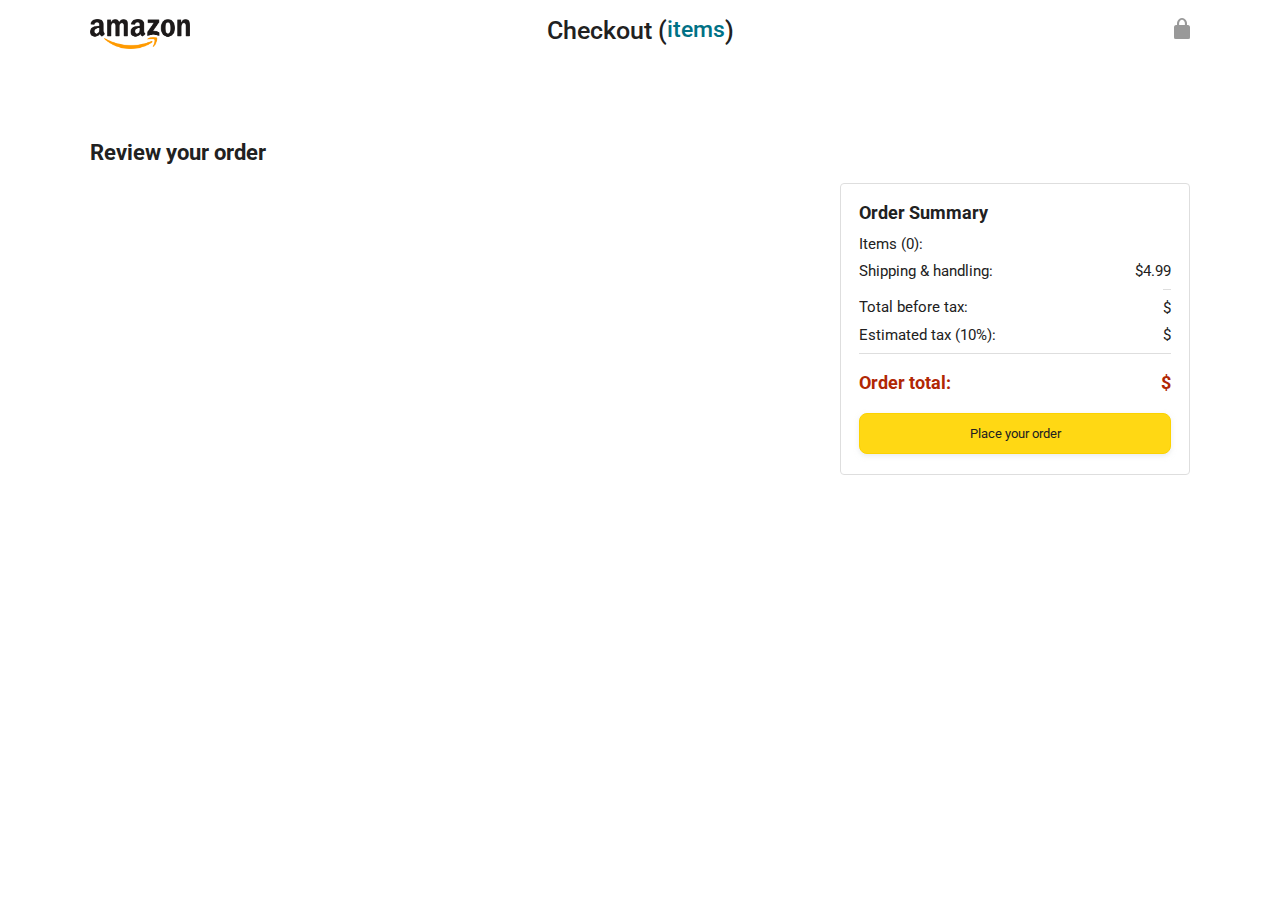
==== checkout.html @ cf8fdd13 "amazon" ====
<!DOCTYPE html>
<html>
  <head>
    <title>Checkout</title>

    <!-- This code is needed for responsive design to work.
      (Responsive design = make the website look good on
      smaller screen sizes like a phone or a tablet). -->
    <meta name="viewport" content="width=device-width, initial-scale=1">

    <!-- Load a font called Roboto from Google Fonts. -->
    <link rel="preconnect" href="https://fonts.googleapis.com">
    <link rel="preconnect" href="https://fonts.gstatic.com" crossorigin>
    <link href="https://fonts.googleapis.com/css2?family=Roboto:wght@400;500;700&display=swap" rel="stylesheet">

    <!-- Here are the CSS files for this page. -->
    <link rel="stylesheet" href="styles/shared/general.css">
    <link rel="stylesheet" href="styles/pages/checkout/checkout-header.css">
    <link rel="stylesheet" href="styles/pages/checkout/checkout.css">
  
    <!-- This is the site logo-->
    <link rel="icon" type="image/png" href="images/amazon-mobile-logo-white.png">
  </head>
  <body>
    <div class="checkout-header">
      <div class="header-content">
        <div class="checkout-header-left-section">
          <a href="amazon.html">
            <img class="amazon-logo" src="images/amazon-logo.png">
            <img class="amazon-mobile-logo" src="images/amazon-mobile-logo.png">
          </a>
        </div>

        <div class="checkout-header-middle-section">
          Checkout (<a class="return-to-home-link"
            href="amazon.html"><span class="js-return-to-home-link-number"></span> items</a>)
        </div>

        <div class="checkout-header-right-section">
          <img src="images/icons/checkout-lock-icon.png">
        </div>
      </div>
    </div>

    <div class="main">
      <div class="page-title">Review your order</div>

      <div class="checkout-grid">
        <div class="js-order-summary order-summary">
          
        </div>

        <div class="payment-summary">
          <div class="payment-summary-title">
            Order Summary
          </div>
          
          <div class="payment-summary-row">
            <div>Items (<span class="js-return-to-home-link-number">0</span>):</div>
            <div class="payment-summary-money js-payment-summary-money"></div>
          </div>

          <div class="payment-summary-row">
            <div>Shipping &amp; handling:</div>
            <div class="payment-summary-money ">$<span class="js-payment-summary-money-shipping">4.99</span></div>
          </div>

          <div class="payment-summary-row subtotal-row">
            <div>Total before tax:</div>
            <div class="payment-summary-money">$<span class="js-payment-summary-money-befor-tax"></span></div>
          </div>

          <div class="payment-summary-row">
            <div>Estimated tax (10%):</div>
            <div class="payment-summary-money">$<span class="js-payment-summary-money-tax"></span></div>
          </div>

          <div class="payment-summary-row total-row">
            <div>Order total:</div>
            <div class="payment-summary-money">$<span class="js-payment-summary-total-money"></span></div>
          </div>

          <button class="place-order-button button-primary">
            Place your order
          </button>
        </div>
      </div>
    </div>
    <script type="module" src="scripts/chechout.js"></script>
  </body>
</html>
---- styles/shared/general.css ----
body {
  font-family: Roboto, Arial;
  color: rgb(33, 33, 33);
  /* The <body> element has a default margin of 8px
     on all sides. This removes the default margins. */
  margin: 0;
}

/* <p> elements have a default margin on the top
   and bottom. This removes the default margins. */
p {
  margin: 0;
}

button {
  cursor: pointer;
}

select {
  cursor: pointer;
}

input, select, button {
  font-family: Roboto, Arial;
}

.button-primary {
  color: rgb(33, 33, 33);
  background-color: rgb(255, 216, 20);
  border: 1px solid rgb(252, 210, 0);
  border-radius: 8px;
  cursor: pointer;
  box-shadow: 0 2px 5px rgba(213, 217, 217, 0.5);
}

.button-primary:hover {
  background-color: rgb(247, 202, 0);
  border: 1px solid rgb(242, 194, 0);
}

.button-primary:active {
  background: rgb(255, 216, 20);
  border-color: rgb(252, 210, 0);
  box-shadow: none;
}

.button-secondary {
  color: rgb(33, 33, 33);
  background: white;
  border: 1px solid rgb(213, 217, 217);
  border-radius: 8px;
  cursor: pointer;
  box-shadow: 0 2px 5px rgba(213, 217, 217, 0.5);
}

.button-secondary:hover {
  background-color: rgb(247, 250, 250);
}

.button-secondary:active {
  background-color: rgb(237, 253, 255);
  box-shadow: none;
}

.limit-text-to-2-lines {
  display: -webkit-box;
  -webkit-line-clamp: 2;
  -webkit-box-orient: vertical;
  overflow: hidden;
}

.link-primary {
  color: rgb(1, 124, 182);
  cursor: pointer;
}

.link-primary:hover {
  color: rgb(196, 80, 0);
}

/* Styles for dropdown selectors. */
select {
  color: rgb(33, 33, 33);
  background-color: rgb(240, 240, 240);
  border: 1px solid rgb(213, 217, 217);
  border-radius: 8px;
  padding: 3px 5px;
  font-size: 15px;
  cursor: pointer;
  box-shadow: 0 2px 5px rgba(213, 217, 217, 0.5);
}

select:focus,
input:focus {
  outline: 2px solid rgb(255, 153, 0);
}
---- styles/pages/checkout/checkout-header.css ----
.checkout-header {
  height: 60px;
  padding-left: 30px;
  padding-right: 30px;
  background-color: white;

  display: flex;
  justify-content: center;

  position: fixed;
  top: 0;
  left: 0;
  right: 0;
  z-index: 1000;
}

.header-content {
  width: 100%;
  max-width: 1100px;

  display: flex;
  align-items: center;
}

.checkout-header-left-section {
  width: 150px;
}

.amazon-logo {
  width: 100px;
  margin-top: 12px;
}

.amazon-mobile-logo {
  display: none;
}

/* @media is used to create responsive design (making the
   website look good on any screen size). This @media
   means when the screen width is 575px or less, different
   styles (inside the {...}) will be applied. */
@media (max-width: 575px) {
  .checkout-header-left-section {
    width: auto;
  }

  .amazon-logo {
    display: none;
  }

  .amazon-mobile-logo {
    display: inline-block;
    height: 35px;
    margin-top: 5px;
  }
}

.checkout-header-middle-section {
  flex: 1;
  flex-shrink: 0;
  text-align: center;

  font-size: 25px;
  font-weight: 500;

  display: flex;
  justify-content: center;
}

.return-to-home-link {
  color: rgb(0, 113, 133);
  font-size: 23px;
  text-decoration: none;
  cursor: pointer;
}

@media (max-width: 1000px) {
  .checkout-header-middle-section {
    font-size: 20px;
    margin-right: 60px;
  }

  .return-to-home-link {
    font-size: 18px;
  }
}

@media (max-width: 575px) {
  .checkout-header-middle-section {
    margin-right: 5px;
  }
}

.checkout-header-right-section {
  text-align: right;
  width: 150px;
}

@media (max-width: 1000px) {
  .checkout-header-right-section {
    width: auto;
  }
}
---- styles/pages/checkout/checkout.css ----
.main {
  max-width: 1100px;
  padding-left: 30px;
  padding-right: 30px;
  margin-top: 140px;
  margin-bottom: 100px;
  margin-left: auto;
  margin-right: auto;
}

.page-title {
  font-weight: 700;
  font-size: 22px;
  margin-bottom: 18px;
}

.checkout-grid {
  display: grid;
  grid-template-columns: 1fr 350px;
  column-gap: 12px;
  align-items: start;
}

@media (max-width: 1000px) {
  .main {
    max-width: 500px;
  }

  .checkout-grid {
    grid-template-columns: 1fr;
  }
}

.cart-item-container,
.payment-summary {
  border: 1px solid rgb(222, 222, 222);
  border-radius: 4px;
  padding: 18px;
}

.cart-item-container {
  margin-bottom: 12px;
}

.payment-summary {
  padding-bottom: 5px;
}

@media (max-width: 1000px) {
  .payment-summary {
    grid-row: 1;
    margin-bottom: 12px;
  }
}

.delivery-date {
  color: rgb(0, 118, 0);
  font-weight: 700;
  font-size: 19px;
  margin-top: 5px;
  margin-bottom: 22px;
}

.cart-item-details-grid {
  display: grid;
  grid-template-columns: 100px 1fr 1fr;
  column-gap: 25px;
}

@media (max-width: 1000px) {
  .cart-item-details-grid {
    grid-template-columns: 100px 1fr;
    row-gap: 30px;
  }
}

.product-image {
  max-width: 100%;
  max-height: 120px;
  margin-left: auto;
  margin-right: auto;
}

.product-name {
  font-weight: 700;
  margin-bottom: 8px;
}

.product-price {
  color: rgb(177, 39, 4);
  font-weight: 700;
  margin-bottom: 5px;
}

.product-quantity .link-primary {
  margin-left: 3px;
}

@media (max-width: 1000px) {
  .delivery-options {
    grid-column: 1 / span 2;
  }
}

.delivery-options-title {
  font-weight: 700;
  margin-bottom: 10px;
}

.delivery-option {
  display: grid;
  grid-template-columns: 24px 1fr;
  margin-bottom: 12px;
  cursor: pointer;
}

.delivery-option-input {
  margin-left: 0px;
  cursor: pointer;
}

.delivery-option-date {
  color: rgb(0, 118, 0);
  font-weight: 500;
  margin-bottom: 3px;
}

.delivery-option-price {
  color: rgb(120, 120, 120);
  font-size: 15px;
}

.payment-summary-title {
  font-weight: 700;
  font-size: 18px;
  margin-bottom: 12px;
}

.payment-summary-row {
  display: grid;
  grid-template-columns: 1fr auto;

  font-size: 15px;
  margin-bottom: 9px;
}

.payment-summary-money {
  text-align: right;
}

.subtotal-row .payment-summary-money {
  border-top: 1px solid rgb(222, 222, 222);
}

.subtotal-row div {
  padding-top: 9px;
}

.total-row {
  color: rgb(177, 39, 4);
  font-weight: 700;
  font-size: 18px;

  border-top: 1px solid rgb(222, 222, 222);
  padding-top: 18px;
}

.place-order-button {
  width: 100%;
  padding-top: 12px;
  padding-bottom: 12px;
  border-radius: 8px;

  margin-top: 11px;
  margin-bottom: 15px;
}

.update-quantity-conteaner{
  display: none;
}

.display-inline-block{
  display: inline-block!important;
}

.display-none{
  display: none!important;
}

.update-quantity-input{
  width: 50px;
  font-size: 16px;
}
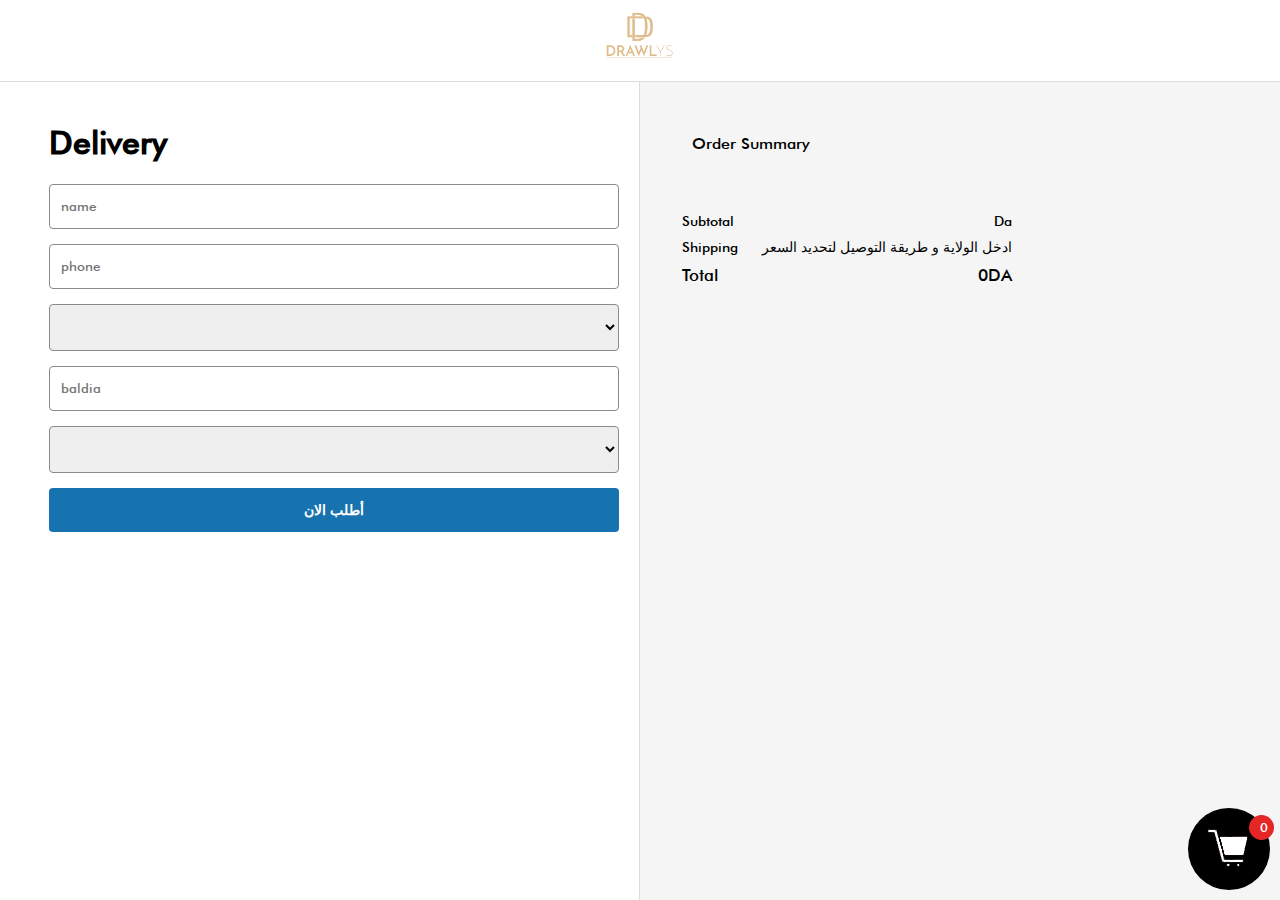
==== commit b26dd9e8: "all" ====
--- a/checkout.html
+++ b/checkout.html
@@ -1,91 +1,154 @@
 <!DOCTYPE html>
-<html>
-  <head>
-    <title>Checkout</title>
+<html lang="en">
+<head>
+    <link rel="icon" href="assets/logo.jpg">
+    <link rel="stylesheet" href="styles/shared/cart.css">
+    <link rel="stylesheet" href="styles/shared/general.css">
+    <link rel="stylesheet" href="styles/pages/checkout.css">
+    <meta charset="UTF-8">
+    <meta name="viewport" content="width=device-width, initial-scale=1.0">
+    <title>Document</title>
+</head>
+<body>
+    <div class="cart-button-container">
+        <img class="cart-shopping-bag" src="assets/shopping-bag.png" alt="">
+        <span class="cart-button-quntity-number">0</span>
+    </div>
+    
+    <div class="cart-container ">
+        <div class="cart-header">
+            <h2 class="cart-header-quntity">Cart • 0</h2>
+            <button class="cart-off">X</button>
+        </div>
+        <div class="cart-items">
+            <p class="empty-cart">Your cart is empty</p>
+        </div>
+        <a href="checkout.html"><button class="cart-checkout">Checkout • <span class="checkout-price"></span>DA</button></a>
+    </div>
+    <header>
+        <a href="index.html" class="logo-container"><img src="assets/logo.png" class="logo"></a>
+    </header>
+    <main>
+        
+        <section class="form-section">
+            <div class="form-container">
+                <h1>Delivery</h1>
+                <form action="https://script.google.com/macros/s/AKfycbx5KHqiTdwZDQXsAPIERz-yDW-9LGSFnc5_4_NzIgcHY_NtJ5ZWkBydAbQ4GpGnpg8/exec" method="post">
+                    <input required class="name"  placeholder="name" name="name" type="text">
+                    <input required class="phone"  placeholder="phone" name="phone" type="text">
+                    <select required class="wilaya"  name="wilaya" class="wilaya" >
+                        <option selected hidden >الولاية</option>
+                        <option value="Adrar">	Adrar</option>
+                        <option value="Chlef">Chlef</option>
+                        <option value="Laghouat">	Laghouat</option>
+                        <option value="Oum El Bouaghi">Oum El Bouaghi</option>
+                        <option value="Batna">Batna</option>
+                        <option value="Béjaïa">Béjaïa</option>
+                        <option value="Biskra">Biskra</option>
+                        <option value="Béchar">Béchar</option>
+                        <option value="Blida">Blida</option>
+                        <option value="Bouira">Bouira</option>
+                        <option value="Tamanrasset">Tamanrasset</option>
+                        <option value="Tébessa">Tébessa</option>
+                        <option value="Tlemcen">Tlemcen</option>
+                        <option value="Tiaret">Tiaret</option>
+                        <option value="Tizi Ouzou	">Tizi Ouzou	</option>
+                        <option value="Alger">Alger</option>
+                        <option value="Djelfa">Djelfa</option>
+                        <option value="Jijel">Jijel</option>
+                        <option value="Sétif">Sétif</option>
+                        <option value="Saïda">Saïda</option>
+                        <option value="Skikda">Skikda</option>
+                        <option value="Sidi Bel Abbès">Sidi Bel Abbès</option>
+                        <option value="Annaba">Annaba</option>
+                        <option value="Guelma">Guelma</option>
+                        <option value="Constantine">Constantine</option>
+                        <option value="Médéa">Médéa</option>
+                        <option value="Mostaganem">	Mostaganem</option>
+                        <option value="M'Sila">	M'Sila</option>
+                        <option value="Mascara">	Mascara</option>
+                        <option value="Ouargla">Ouargla</option>
+                        <option value="Oran">	Oran</option>
+                        <option value="El Bayadh	">El Bayadh	</option>
+                        <option value="Illizi">Illizi</option>
+                        <option value="Bordj Bou Arreridj">Bordj Bou Arreridj</option>
+                        <option value="Boumerdès">Boumerdès</option>
+                        <option value="El Tarf">El Tarf</option>
+                        <option value="Tindouf">Tindouf</option>
+                        <option value="Tissemsilt">Tissemsilt</option>
+                        <option value="El Oued">	El Oued</option>
+                        <option value="Khenchela">	Khenchela</option>
+                        <option value="Souk Ahras">	Souk Ahras</option>
+                        <option value="Tipaza">	Tipaza</option>
+                        <option value="Mila">	Mila</option>
+                        <option value="Aïn Defla">	Aïn Defla</option>
+                        <option value="Naâma">Naâma</option>
+                        <option value="Aïn Témouchent">Aïn Témouchent</option>
+                        <option value="Ghardaïa">Ghardaïa</option>
+                        <option value="Relizane">Relizane</option>
+                        <option value="Timimoun">Timimoun</option>
+                        <option value="Ouled Djellal">Ouled Djellal</option>
+                        <option value="Beni Abbes">Beni Abbes</option>
+                        <option value="In Salah">	In Salah</option>
+                        <option value="Touggourt">Touggourt</option>
+                        <option value="El M'Ghair">	El M'Ghair</option>
+                        <option value="El Meniaa">	El Meniaa</option>
+                    </select>
+                    <input required class="baldia"  placeholder="baldia" name="baldia" type="text">
+                    <select required class="shippingmethod" name="shippingmethod" class="shippingmethod" >
+                        <option selected hidden >طريقة التوصيل</option>
+                        <option value="بيت">بيت</option>
+                        <option value="مكتب">مكتب</option>
+                    </select>
+                    <div class="hidden-inputs">
+                       
+                        <input required  name="totalPrice" id="totalPrice" type="hidden">
+                    </div>
+                    
+                    <button type="submit" class="submit-button">أطلب الان</button>
+                </form>
+            </div>
+        </section>
+        <section class="order-details-section">
+            <div class="order-details-container">
+                <div class="order-summary-title">Order Summary</div>
 
-    <!-- This code is needed for responsive design to work.
-      (Responsive design = make the website look good on
-      smaller screen sizes like a phone or a tablet). -->
-    <meta name="viewport" content="width=device-width, initial-scale=1">
+                <div class="product-items-container">
+                </div>
+    
+                <div class="order-price-cintainer">
+    
+                    <div class="nospasing subtotal prcie-c">
+                        <div class="nospasing subtotal-text">Subtotal</div>
+                        <div class="nospasing subtotal-price">
+                            <span class="nospasing js-subtotal-price" ></span>Da
+                        </div>
+                    </div>
+    
+                    <div class="nospasing shipping prcie-c">
+                        <div class="nospasing shipping-text">Shipping</div>
+                        <div class="nospasing shipping-price">
+                            <span class="nospasing js-shipping-price">ادخل الولاية و طريقة التوصيل لتحديد السعر</span>
+                            <span class="shipping-da"></span>
+                        </div>
+                    </div>
+    
+                    <div class="nospasing total prcie-c">
+                        <div class="nospasing total-text">Total</div>
+                        <div class="nospasing total-price">
+                            <span class="js-total-price total-price"></span>DA
+                        </div>
+                    </div>
+    
+                </div>
+            </div>
 
-    <!-- Load a font called Roboto from Google Fonts. -->
-    <link rel="preconnect" href="https://fonts.googleapis.com">
-    <link rel="preconnect" href="https://fonts.gstatic.com" crossorigin>
-    <link href="https://fonts.googleapis.com/css2?family=Roboto:wght@400;500;700&display=swap" rel="stylesheet">
+        </section>
+    </main>
 
-    <!-- Here are the CSS files for this page. -->
-    <link rel="stylesheet" href="styles/shared/general.css">
-    <link rel="stylesheet" href="styles/pages/checkout/checkout-header.css">
-    <link rel="stylesheet" href="styles/pages/checkout/checkout.css">
-  
-    <!-- This is the site logo-->
-    <link rel="icon" type="image/png" href="images/amazon-mobile-logo-white.png">
-  </head>
-  <body>
-    <div class="checkout-header">
-      <div class="header-content">
-        <div class="checkout-header-left-section">
-          <a href="amazon.html">
-            <img class="amazon-logo" src="images/amazon-logo.png">
-            <img class="amazon-mobile-logo" src="images/amazon-mobile-logo.png">
-          </a>
-        </div>
 
-        <div class="checkout-header-middle-section">
-          Checkout (<a class="return-to-home-link"
-            href="amazon.html"><span class="js-return-to-home-link-number"></span> items</a>)
-        </div>
 
-        <div class="checkout-header-right-section">
-          <img src="images/icons/checkout-lock-icon.png">
-        </div>
-      </div>
-    </div>
-
-    <div class="main">
-      <div class="page-title">Review your order</div>
-
-      <div class="checkout-grid">
-        <div class="js-order-summary order-summary">
-          
-        </div>
-
-        <div class="payment-summary">
-          <div class="payment-summary-title">
-            Order Summary
-          </div>
-          
-          <div class="payment-summary-row">
-            <div>Items (<span class="js-return-to-home-link-number">0</span>):</div>
-            <div class="payment-summary-money js-payment-summary-money"></div>
-          </div>
-
-          <div class="payment-summary-row">
-            <div>Shipping &amp; handling:</div>
-            <div class="payment-summary-money ">$<span class="js-payment-summary-money-shipping">4.99</span></div>
-          </div>
-
-          <div class="payment-summary-row subtotal-row">
-            <div>Total before tax:</div>
-            <div class="payment-summary-money">$<span class="js-payment-summary-money-befor-tax"></span></div>
-          </div>
-
-          <div class="payment-summary-row">
-            <div>Estimated tax (10%):</div>
-            <div class="payment-summary-money">$<span class="js-payment-summary-money-tax"></span></div>
-          </div>
-
-          <div class="payment-summary-row total-row">
-            <div>Order total:</div>
-            <div class="payment-summary-money">$<span class="js-payment-summary-total-money"></span></div>
-          </div>
-
-          <button class="place-order-button button-primary">
-            Place your order
-          </button>
-        </div>
-      </div>
-    </div>
-    <script type="module" src="scripts/chechout.js"></script>
-  </body>
-</html>
+    <script type="module" src="scripts/checkout.js"></script>
+    <script type="module" src="scripts/cart.js"></script>
+</body>
+</html>--- a/styles/shared/cart.css
+++ b/styles/shared/cart.css
@@ -0,0 +1,160 @@
+.cart-button-container{
+    position: fixed;
+    bottom: 10px;
+    right: 10px;
+    height: 82px;
+    width: 82px;
+    background-color: black;
+    border-radius: 41px;
+    z-index: 19;
+    cursor: pointer;
+}
+.cart-shopping-bag{
+    position: absolute;
+    bottom: 10px;
+    right: 10px;
+    border-radius: 41px;
+    z-index: 20;
+}
+.cart-button-quntity-number{
+    position: absolute;
+    bottom: 50px;
+    right: -4px;
+    z-index: 21;
+    background-color: #E42626;
+    color: white;
+    padding-top: 4px;
+    padding-left: 4px;
+    border-radius: 50px;
+    height: 25px;
+    width: 25px;
+    text-align: center;
+    font-size: 13px;
+}
+.cart-container{
+    position: fixed;
+    top: 0;
+    right: 0;
+    width: 440px;
+    height: 100%;
+    background-color: white;
+    translate: 440px 0px;
+    transition: translate 0.2s ease ;
+    z-index: 1000;
+}
+.translatx{
+    translate: 0px 0px !important;
+}
+.box-shadow{
+    box-shadow:0px 0px 0px 10000px #00000063;
+}
+.cart-header{
+    display: flex;
+    justify-content: space-between;
+    align-items: center;
+    padding: 30px;
+    border-bottom: 1px solid rgb(221, 221, 221);
+}
+.cart-header h2{
+    font-size: 32px;
+    font-weight: 700;
+    margin: 0;
+}
+.cart-off{
+    cursor: pointer;
+    border: none;
+    height: 30px;
+    width: 30px;
+}
+.stop-scrolling {
+    overflow: hidden;
+}
+.empty-cart{
+    font-size: 24px;
+    font-weight: bolder;
+    text-align: center;
+    margin-top: 80px;
+}
+.cart-item-container{
+    padding: 20px 30px;
+    height: 100px;
+    display: grid;
+    grid-template-columns: 88px 1fr;
+    border-bottom: 1px solid rgb(221, 221, 221);
+}
+.cart-item-img-container{
+    text-align: center;
+}
+.cart-item-img{
+    width: 60px;
+}
+.cart-item-info-container{
+    display: grid;
+    grid-template-rows: 1fr 1fr;
+}
+.cart-item-top-row{
+    height: 30px;
+    margin-top: 5px;
+    display: flex;
+    align-items: start;
+    justify-content: space-between;
+}
+.cart-item-trash{
+    cursor: pointer;
+}
+.cart-item-lower-row{
+    height: 35px;
+    display: flex;
+    align-items: center;
+    justify-content: space-between;
+}
+.cart-item-quantity-container{
+    height: 35px;
+    border: 1px solid rgb(221, 221, 221);
+    width: 105px;
+}
+.cart-item-plus-button,.cart-item-minus-button{
+    cursor: pointer;
+    background-color: transparent;
+    border: none;
+    width: 20px;
+    height:30px;
+    padding: 0;
+    text-align: center;
+}
+.cart-item-quantity-input{
+    background-color: transparent;
+    border: none;
+    width: 43px;
+    height:30px;
+    text-align: center;
+    padding: 0;
+    border-left: 1px solid rgb(221, 221, 221);
+    border-right: 1px solid rgb(221, 221, 221);
+}
+.cart-item-price{
+    font-size: 14px;
+    display: flex;
+    align-items: center;
+    justify-content: space-between;
+}
+.cart-item-befor-price{
+    text-decoration: line-through;
+    opacity: 0.6;
+}
+.cart-item-saved{
+    color: green;
+}
+.cart-checkout{
+    width: 394px;
+    background-color: black;
+    color: white;
+    position: fixed;
+    bottom: 23px;
+    right: 23px;
+    padding: 14px;
+    font-size: 16px;
+    font-weight: 700;
+    border: none;
+    letter-spacing: 1px;
+}
--- a/styles/shared/general.css
+++ b/styles/shared/general.css
@@ -1,96 +1,36 @@
-body {
-  font-family: Roboto, Arial;
-  color: rgb(33, 33, 33);
-  /* The <body> element has a default margin of 8px
-     on all sides. This removes the default margins. */
-  margin: 0;
+@import url('https://fonts.googleapis.com/css2?family=DM+Serif+Display:ital@0;1&family=Roboto:ital,wght@0,100;0,300;0,400;0,500;0,700;0,900;1,100;1,300;1,400;1,500;1,700;1,900&display=swap');
+
+@font-face {
+    font-family: futura;
+    src: url(../../fonts/futura\ medium\ bt.ttf);
+}
+*{
+    font-family: futura;
+    letter-spacing: normal;
+    box-sizing: border-box;
+}
+@keyframes slideUp {
+    from{
+        transform: translateY(50px);
+        opacity: 0;
+    }
+    to{
+        transform: translateY(0px);
+        opacity: 1;
+    }
 }
 
-/* <p> elements have a default margin on the top
-   and bottom. This removes the default margins. */
-p {
-  margin: 0;
+.display-none{
+    display: none;
 }
-
-button {
-  cursor: pointer;
+.display-block{
+    display: none;
 }
-
-select {
-  cursor: pointer;
+.position-unset{
+    position: unset;
 }
-
-input, select, button {
-  font-family: Roboto, Arial;
-}
-
-.button-primary {
-  color: rgb(33, 33, 33);
-  background-color: rgb(255, 216, 20);
-  border: 1px solid rgb(252, 210, 0);
-  border-radius: 8px;
-  cursor: pointer;
-  box-shadow: 0 2px 5px rgba(213, 217, 217, 0.5);
-}
-
-.button-primary:hover {
-  background-color: rgb(247, 202, 0);
-  border: 1px solid rgb(242, 194, 0);
-}
-
-.button-primary:active {
-  background: rgb(255, 216, 20);
-  border-color: rgb(252, 210, 0);
-  box-shadow: none;
-}
-
-.button-secondary {
-  color: rgb(33, 33, 33);
-  background: white;
-  border: 1px solid rgb(213, 217, 217);
-  border-radius: 8px;
-  cursor: pointer;
-  box-shadow: 0 2px 5px rgba(213, 217, 217, 0.5);
-}
-
-.button-secondary:hover {
-  background-color: rgb(247, 250, 250);
-}
-
-.button-secondary:active {
-  background-color: rgb(237, 253, 255);
-  box-shadow: none;
-}
-
-.limit-text-to-2-lines {
-  display: -webkit-box;
-  -webkit-line-clamp: 2;
-  -webkit-box-orient: vertical;
-  overflow: hidden;
-}
-
-.link-primary {
-  color: rgb(1, 124, 182);
-  cursor: pointer;
-}
-
-.link-primary:hover {
-  color: rgb(196, 80, 0);
-}
-
-/* Styles for dropdown selectors. */
-select {
-  color: rgb(33, 33, 33);
-  background-color: rgb(240, 240, 240);
-  border: 1px solid rgb(213, 217, 217);
-  border-radius: 8px;
-  padding: 3px 5px;
-  font-size: 15px;
-  cursor: pointer;
-  box-shadow: 0 2px 5px rgba(213, 217, 217, 0.5);
-}
-
-select:focus,
-input:focus {
-  outline: 2px solid rgb(255, 153, 0);
+.position-fixed{
+    position: fixed;
+    top: 0;
+    right: auto;
 }--- a/styles/pages/checkout.css
+++ b/styles/pages/checkout.css
@@ -0,0 +1,143 @@
+body{
+    margin: 0;
+}
+header{
+    border-bottom: 1px solid rgb(221, 221, 221);
+    text-align: center;
+    height: 82px;
+}
+.logo{
+    height: 82px;
+}
+main{
+    display: grid;
+    grid-template-columns: 1fr 1fr;
+    height: 0;
+}
+.form-section{
+    height: 100%;
+    border-right: 1px solid rgb(221, 221, 221);
+    display: flex;
+    justify-content: end;
+}
+.form-container{
+    width: 610px;
+    padding: 20px;
+    text-align: center;
+}
+.form-container h1 {
+    text-align: start;
+}
+
+input,select{
+    font-size: 13.5px;
+    padding: 13.5px 11px;
+    border-radius: 4px;
+    width: 100%;
+    margin-bottom: 15px;
+    border: 1px solid rgb(138, 138, 138);
+    letter-spacing: normal;
+}
+.name-forms-container,.wilaya-forms-container{
+    display: grid;
+    grid-template-columns: 1fr 1fr;
+    column-gap: 15px;
+}
+.submit-button{
+    width: 100%;
+    padding: 14px;
+    border: none;
+    border-radius: 4px;
+    background-color: #1773B0;
+    color: white;
+    font-size: 14px;
+    letter-spacing: 1.2px;
+    font-weight: 600;
+}
+
+
+.order-details-section{
+    background-color: #f5f5f5;
+}
+.order-details-container{
+    width: 414px;
+    padding: 42px;
+}
+.product-image-container{
+    position: relative;
+}
+.product-quntity{
+    position: absolute;
+    right: -4px;
+    top: -7px;
+    text-align: center;
+    font-size: 12px;
+    padding-top: 3px;
+    padding-left: 3px;
+    border-radius: 50px;
+    height: 21px;
+    width: 21px;
+    color: #f5f5f5;
+    background-color: #666666;
+}
+.product{
+    display: flex;
+    align-items: center;
+    font-size: 14px;
+    margin-bottom: 10px;
+}
+.product-image{
+    height: 64px;
+    object-fit: contain;
+    border-radius: 4px;
+}
+.product-title{
+    letter-spacing: normal;
+    padding-left: 14px;
+    width: 215px;
+}
+.product-price,.products-price{
+    letter-spacing: normal;
+    text-align: end;
+    padding-left: 14px;
+    width: 215px;
+}
+.order-price-cintainer{
+    margin-top:50px;
+
+}
+.prcie-c{
+    display: flex;
+    justify-content: space-between;
+    align-items: center;
+    margin-bottom:10px;
+}
+
+.nospasing{
+    letter-spacing: normal;
+    font-size: 14px;
+    color: #000000; 
+}
+.total-price,.total-text{
+    letter-spacing: normal;
+    font-size: 17px;
+    color: #000000;
+    font-weight: 500; 
+}
+.order-summary-title{
+    padding: 10px;
+    text-align: start;
+}
+
+@media(max-width:  1100px  ){
+    main{
+        grid-template-columns: 1fr;
+    }
+    .form-section,.order-details-section{
+        display: flex;
+        justify-content: center;
+        align-items: center;
+        text-align: center;
+        background-color: transparent;
+    }
+}